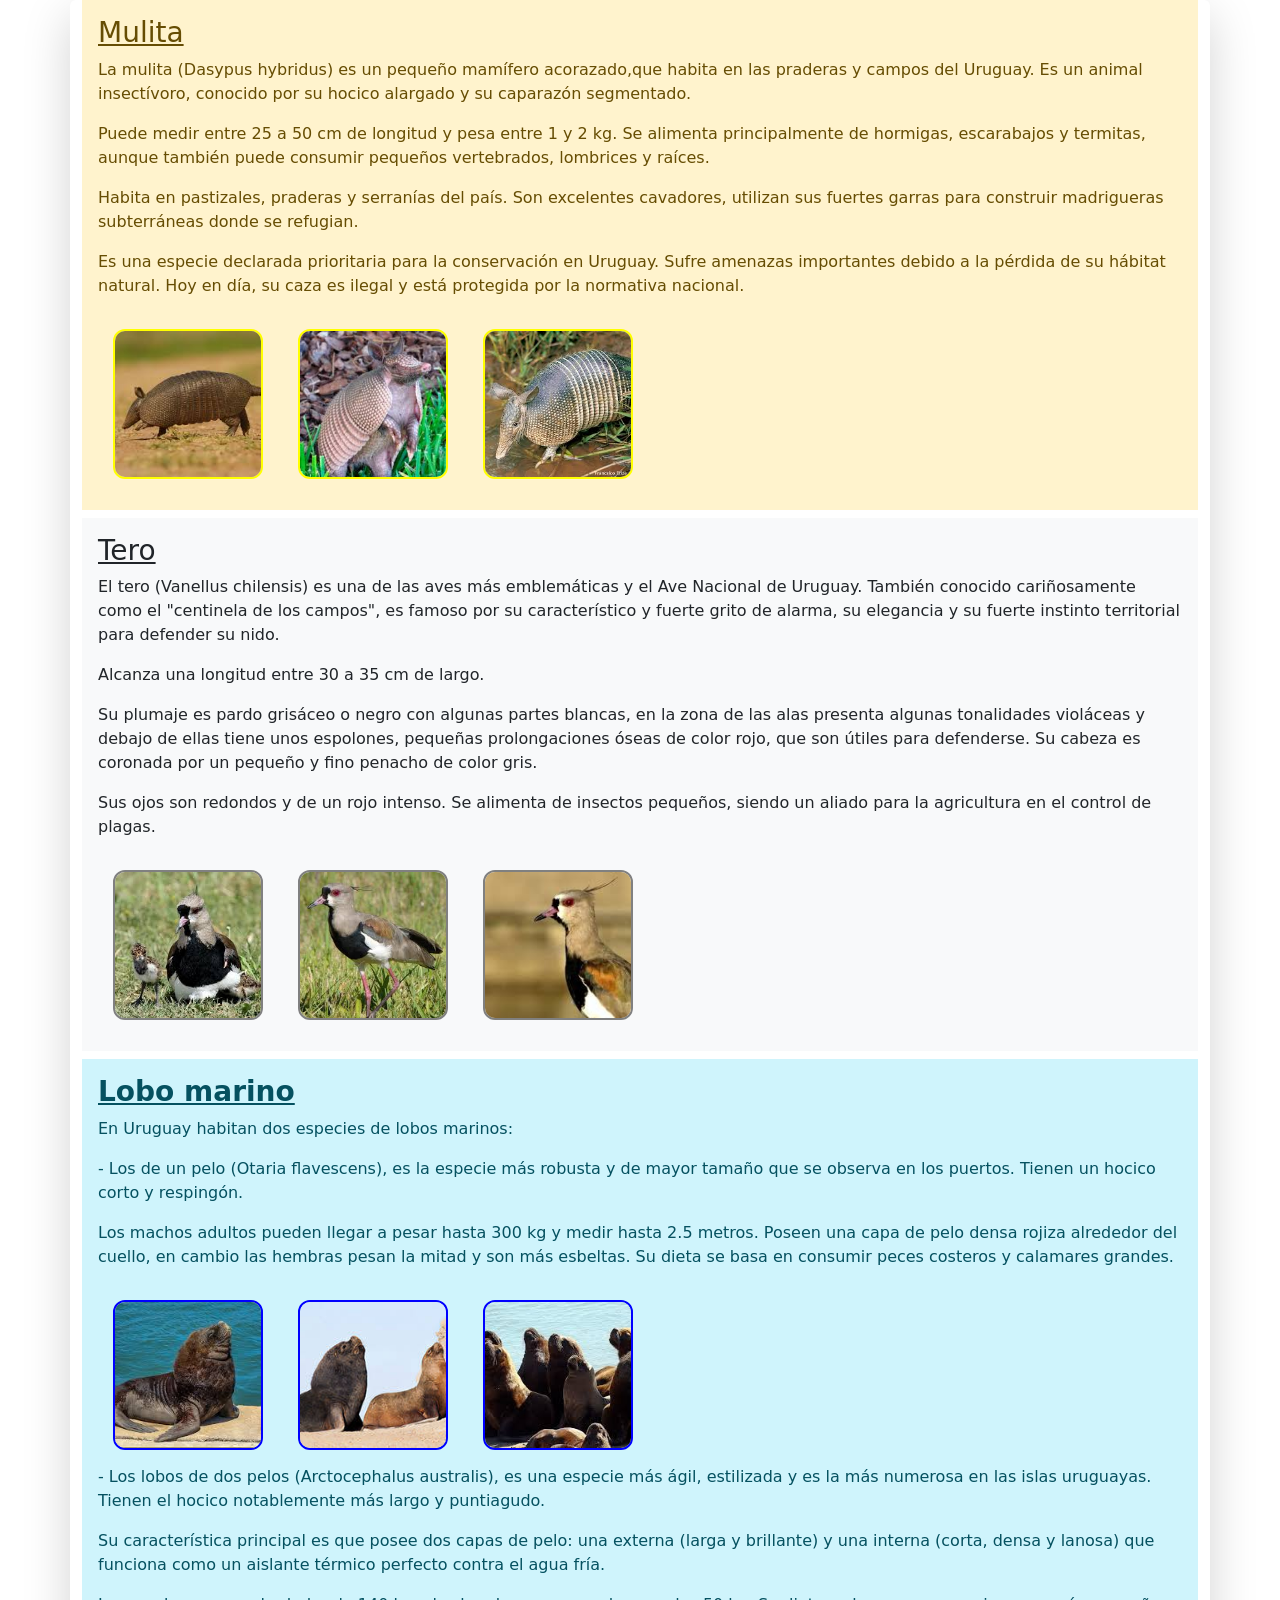
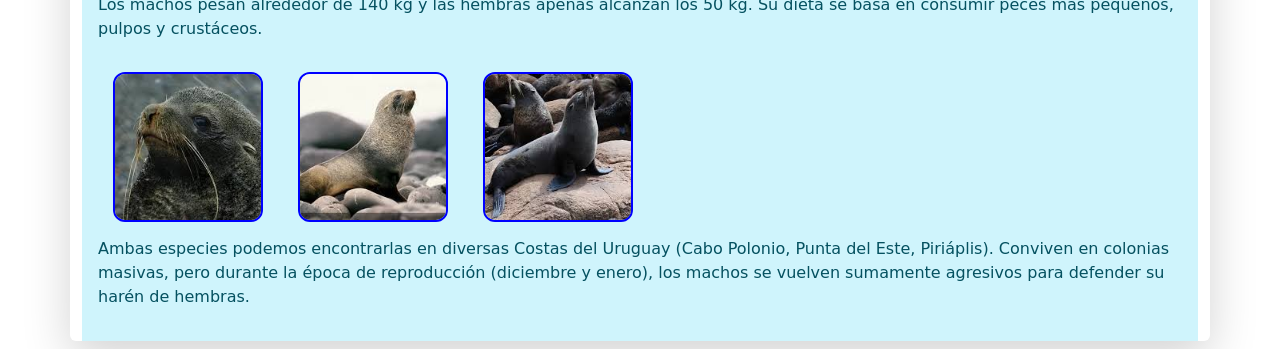
==== animales.html @ 3f6119a7 "Fotos y redacción" ====
<!DOCTYPE html>
<html lang="en">
<head>
    <meta charset="UTF-8">
    <meta name="viewport" content="width=device-width, initial-scale=1.0">
    <title>Blog - Animales</title>
    <link href="https://cdn.jsdelivr.net/npm/bootstrap@5.3.8/dist/css/bootstrap.min.css" rel="stylesheet" integrity="sha384-sRIl4kxILFvY47J16cr9ZwB07vP4J8+LH7qKQnuqkuIAvNWLzeN8tE5YBujZqJLB" crossorigin="anonymous">
    <link rel="stylesheet" href="animales.css">
</head>
<body>
    <div class="container rounded-2 shadow-lg">
        
        <div class="text-center">

        </div>

     <div class="p-3 mb-2 bg-warning-subtle text-warning-emphasis">
            <h2 class="fs-3 text-decoration-underline">Mulita</h2>
<p>La mulita (Dasypus hybridus) es un pequeño mamífero acorazado,que habita en las praderas y campos del Uruguay. Es un animal insectívoro, conocido por su hocico alargado y su caparazón segmentado.
<p>Puede medir entre 25 a 50 cm de longitud y pesa entre 1 y 2 kg. Se alimenta principalmente de hormigas, escarabajos y termitas, aunque también puede consumir pequeños vertebrados, lombrices y raíces.</p>
<p>Habita en pastizales, praderas y serranías del país. Son excelentes cavadores, utilizan sus fuertes garras para construir madrigueras subterráneas donde se refugian.</p>
<p>Es una especie declarada prioritaria para la conservación en Uruguay. Sufre amenazas importantes debido a la pérdida de su hábitat natural. Hoy en día, su caza es ilegal y está protegida por la normativa nacional.</p>
<img src="/imagenes/mulita.jpg" alt="parado" class="imagen-personalizada">
<img src="/imagenes/mulita2.jpg" alt="costado" class="imagen-personalizada">
<img src="/imagenes/mulita1.jpg" alt="paz" class="imagen-personalizada" >
<audio src=""></audio>
</div>

 <div class="p-3 mb-2 bg-light text-dark">
             <h3 class="fs-3 text-decoration-underline">Tero</h3>
<p>El tero (Vanellus chilensis) es una de las aves más emblemáticas y el Ave Nacional de Uruguay. También conocido cariñosamente como el "centinela de los campos", es famoso por su característico y fuerte grito de alarma, su elegancia y su fuerte instinto territorial para defender su nido.
<p>Alcanza una longitud entre 30 a 35 cm de largo.</p>
<p>Su plumaje es pardo grisáceo o negro con algunas partes blancas, en la zona de las alas presenta algunas tonalidades violáceas y debajo de ellas tiene unos espolones, pequeñas prolongaciones óseas de color rojo, que son útiles para defenderse. Su cabeza es coronada por un pequeño y fino penacho de color gris.</p>
<p>Sus ojos son redondos y de un rojo intenso. Se alimenta de insectos pequeños, siendo un aliado para la agricultura en el control de plagas.</p>
<img src="/imagenes/mamatero.jpg" alt="cria" class="mi-imagen">
<img src="/imagenes/tero.jpg" alt="solo" class="mi-imagen">
<img src="/imagenes/tero ojos.jpg" alt="ojo" class="mi-imagen">
<audio src=""></audio>
</div>

<div class="p-3 mb-2 bg-info-subtle text-info-emphasis">
<h4 class="fs-3 fw-semibold text-decoration-underline">Lobo marino</h4>

<p>En Uruguay habitan dos especies de lobos marinos: 
<p>- Los de un pelo (Otaria flavescens), es la especie más robusta y de mayor tamaño que se observa en los puertos. Tienen un hocico corto y respingón.</p>
<p>Los machos adultos pueden llegar a pesar hasta 300 kg y medir hasta 2.5 metros. Poseen una capa de pelo densa rojiza alrededor del cuello, en cambio las hembras pesan la mitad y son más esbeltas. Su dieta se basa en consumir peces costeros y calamares grandes.</p>
<img src="/imagenes/lobounpelo.jpg" alt="macho1pelo" class="personalizada">
<img src="/imagenes/unpelomachoyhembra.jpg" alt="machoyhembra" class="personalizada">
<img src="/imagenes/manadaunpelo.jpg" alt="manada1pelo" class="personalizada">
<p>- Los lobos de dos pelos (Arctocephalus australis), es una especie más ágil, estilizada y es la más numerosa en las islas uruguayas. Tienen el hocico notablemente más largo y puntiagudo.</p>
<p>Su característica principal es que posee dos capas de pelo: una externa (larga y brillante) y una interna (corta, densa y lanosa) que funciona como un aislante térmico perfecto contra el agua fría.</p>
<p>Los machos pesan alrededor de 140 kg y las hembras apenas alcanzan los 50 kg. Su dieta se basa en consumir peces más pequeños, pulpos y crustáceos.</p>
<img src="/imagenes/dospelos.jpg" alt="solodospelos" class="personalizada">
<img src="/imagenes/dospelosclaro.jpg" alt="claro" class="personalizada">
<img src="/imagenes/dospelosmojado.jpg" alt="mojado" class="personalizada">
<p>Ambas especies podemos encontrarlas en diversas Costas del Uruguay (Cabo Polonio, Punta del Este, Piriáplis). Conviven en colonias masivas, pero durante la época de reproducción (diciembre y enero), los machos se vuelven sumamente agresivos para defender su harén de hembras.</p>
<audio src=""></audio>
</div>

</body>
</html>
---- animales.css ----
img.imagen-personalizada{
    width: 150px;
    height: 150px;
    object-fit: cover;
    border-radius: 12px;
    margin: 15px;
    border: 2px solid yellow;
}

img.mi-imagen{
     width: 150px;
    height: 150px;
    object-fit: cover;
    border-radius: 12px;
    margin: 15px;
    border: 2px solid grey;
}

img.personalizada{
 width: 150px;
    height: 150px;
    object-fit: cover;
    border-radius: 12px;
    margin: 15px;
    border: 2px solid blue;
}

body{
    background-image: url('https://media.gettyimages.com/id/1021390418/es/foto/view-of-buceo-beach-in-summer-montevideo-city-uruguay.jpg?s=612x612&w=0&k=20&c=3iXkPn_Y30C-4KWGC-ORwaW8VEJMA05iE11avf1orSs=');
    background-repeat: no-repeat;
    background-size: cover;
    background-position: center;
    background-attachment: fixed;
}

.bg-warning:hover .bg-light:hover .bg-info-subtle:hover{
transform: translate(-5px);
box-shadow: 0 8px 25px rgba(0, 0, 0, 0.25);
}
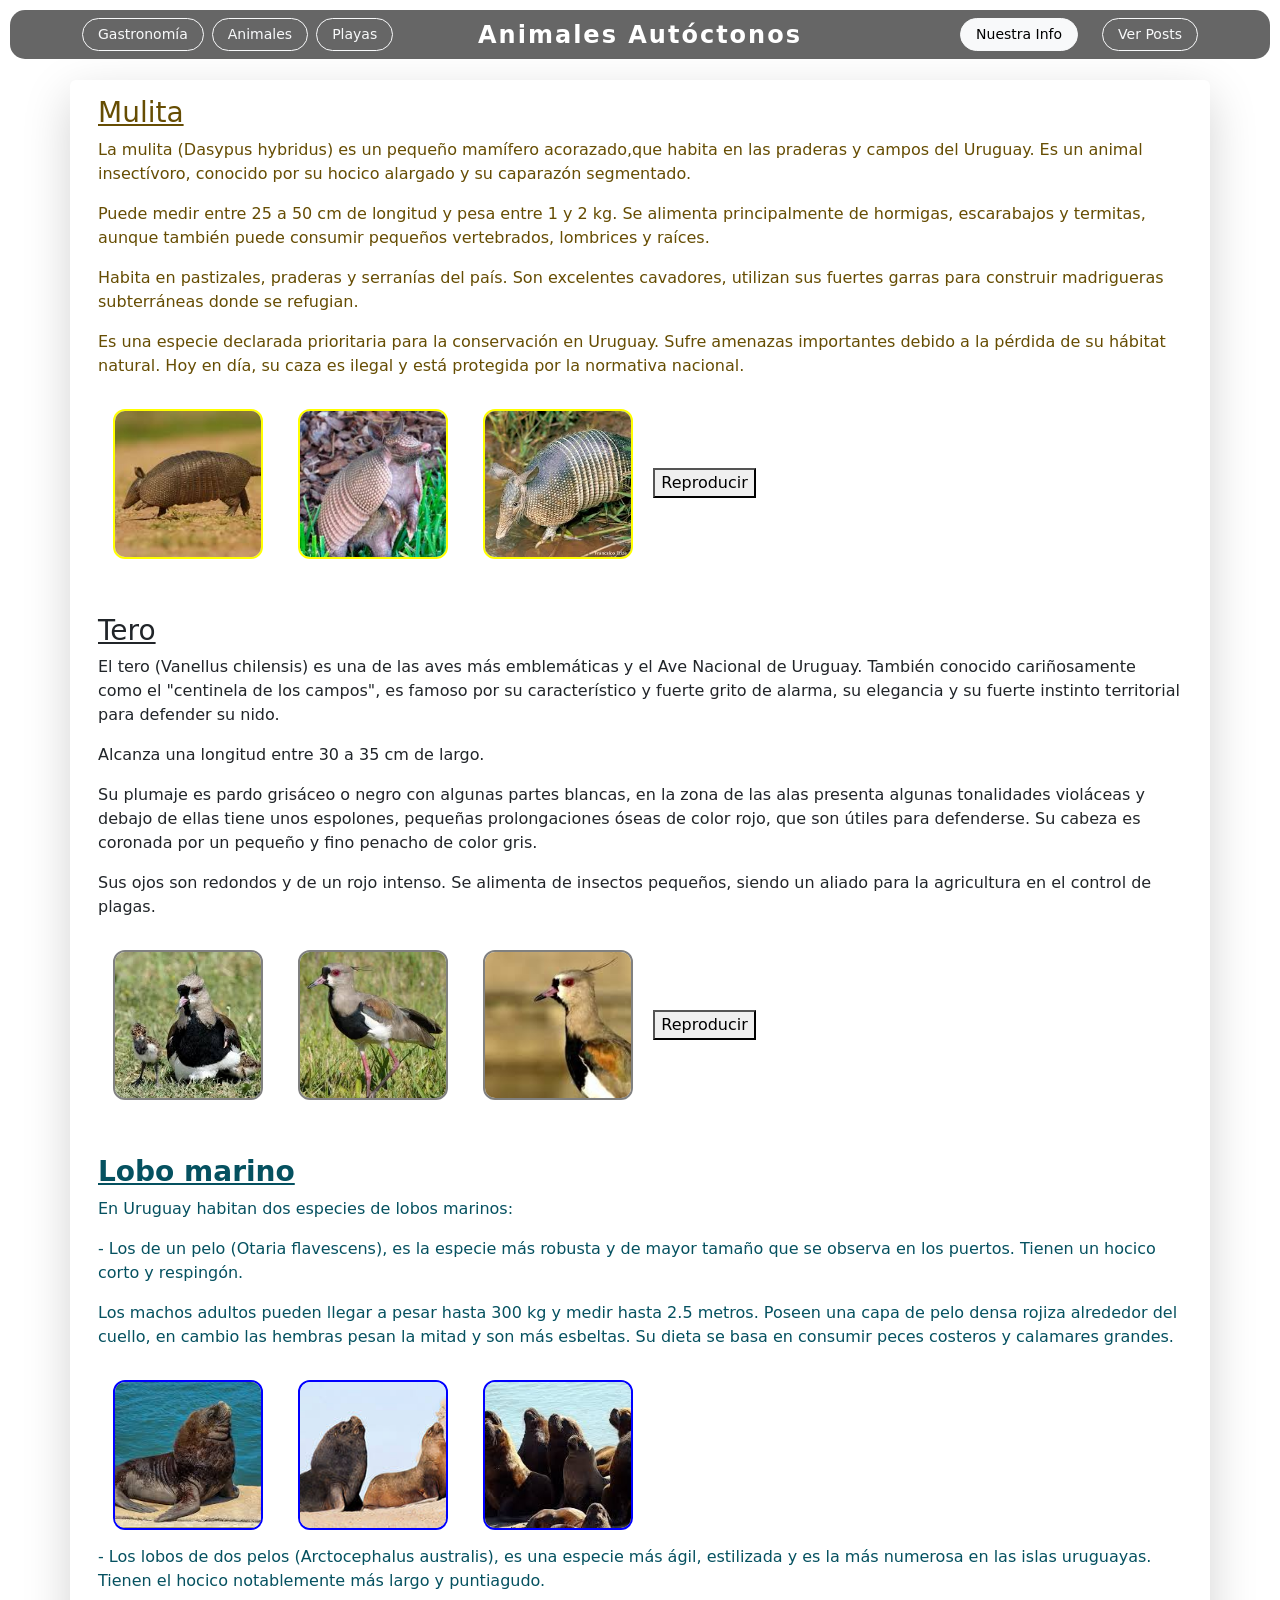
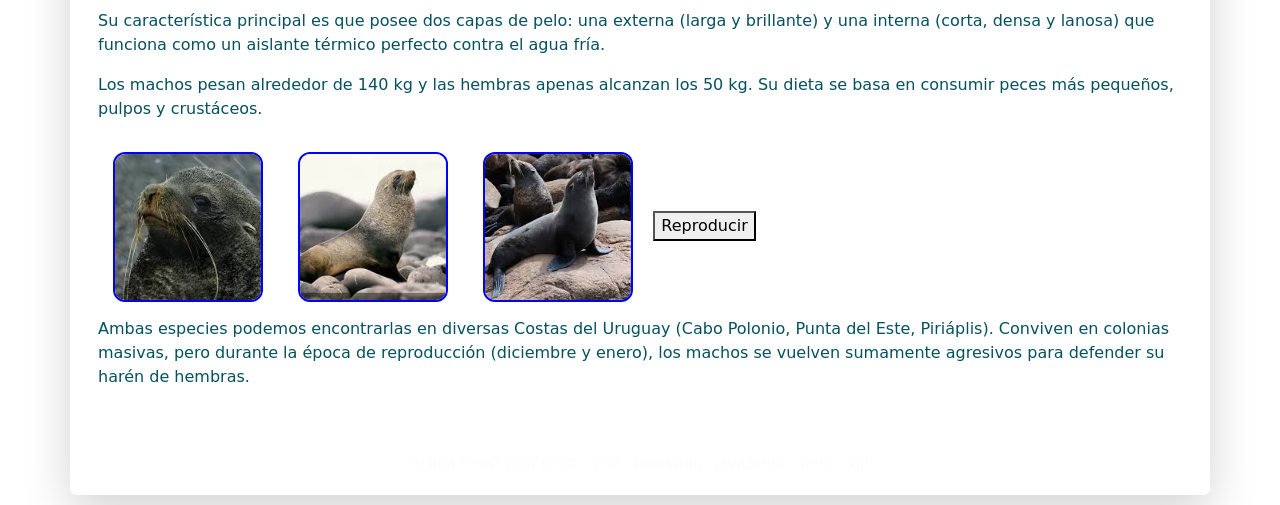
==== commit 929f193b: "huevo" ====
--- a/animales.html
+++ b/animales.html
@@ -8,13 +8,31 @@
     <link rel="stylesheet" href="animales.css">
 </head>
 <body>
+    <nav class="navbar navbar-expand-lg navbar-dark fixed-top custom-navbar">
+  <div class="container position-relative">
+    
+    <div class="d-flex gap-2">
+      <a class="btn btn-outline-light btn-sm">Gastronomía</a>
+      <a class="btn btn-outline-light btn-sm">Animales</a>
+      <a class="btn btn-outline-light btn-sm">Playas</a>
+    </div>
+    
+    <a class="navbar-brand titulo-centro">Animales Autóctonos</a>
+  
+    <div class="d-flex gap-4">
+      <a class="btn btn-light btn-sm">Nuestra Info</a>
+      <a class="btn btn-outline-light btn-sm">Ver Posts</a>
+    </div>
+  </div>
+</nav>
+
     <div class="container rounded-2 shadow-lg">
         
         <div class="text-center">
 
         </div>
 
-     <div class="p-3 mb-2 bg-warning-subtle text-warning-emphasis">
+     <div class="p-3 mb-2 text-warning-emphasis">
             <h2 class="fs-3 text-decoration-underline">Mulita</h2>
 <p>La mulita (Dasypus hybridus) es un pequeño mamífero acorazado,que habita en las praderas y campos del Uruguay. Es un animal insectívoro, conocido por su hocico alargado y su caparazón segmentado.
 <p>Puede medir entre 25 a 50 cm de longitud y pesa entre 1 y 2 kg. Se alimenta principalmente de hormigas, escarabajos y termitas, aunque también puede consumir pequeños vertebrados, lombrices y raíces.</p>
@@ -23,10 +41,11 @@
 <img src="/imagenes/mulita.jpg" alt="parado" class="imagen-personalizada">
 <img src="/imagenes/mulita2.jpg" alt="costado" class="imagen-personalizada">
 <img src="/imagenes/mulita1.jpg" alt="paz" class="imagen-personalizada" >
-<audio src=""></audio>
+<audio id= "miAudio" src="/sounds/SONIDOS del ARMADILLO (10 Minutos).mp3"></audio>
+<button id="btn">Reproducir</button>
 </div>
 
- <div class="p-3 mb-2 bg-light text-dark">
+ <div class="p-3 mb-2 text-dark">
              <h3 class="fs-3 text-decoration-underline">Tero</h3>
 <p>El tero (Vanellus chilensis) es una de las aves más emblemáticas y el Ave Nacional de Uruguay. También conocido cariñosamente como el "centinela de los campos", es famoso por su característico y fuerte grito de alarma, su elegancia y su fuerte instinto territorial para defender su nido.
 <p>Alcanza una longitud entre 30 a 35 cm de largo.</p>
@@ -35,10 +54,11 @@
 <img src="/imagenes/mamatero.jpg" alt="cria" class="mi-imagen">
 <img src="/imagenes/tero.jpg" alt="solo" class="mi-imagen">
 <img src="/imagenes/tero ojos.jpg" alt="ojo" class="mi-imagen">
-<audio src=""></audio>
+<audio id= "miAudio1" src="/sounds/Tero Cantando Sonido para Llamar El Mejor.mp3"></audio>
+<button id="btn1">Reproducir</button>
 </div>
 
-<div class="p-3 mb-2 bg-info-subtle text-info-emphasis">
+<div class="p-3 mb-2 text-info-emphasis">
 <h4 class="fs-3 fw-semibold text-decoration-underline">Lobo marino</h4>
 
 <p>En Uruguay habitan dos especies de lobos marinos: 
@@ -53,9 +73,57 @@
 <img src="/imagenes/dospelos.jpg" alt="solodospelos" class="personalizada">
 <img src="/imagenes/dospelosclaro.jpg" alt="claro" class="personalizada">
 <img src="/imagenes/dospelosmojado.jpg" alt="mojado" class="personalizada">
+<audio id= "miAudio2" src="/sounds/Sonido León Marino  Sea lion Sound.mp3"></audio>
+<button id="btn2">Reproducir</button>
 <p>Ambas especies podemos encontrarlas en diversas Costas del Uruguay (Cabo Polonio, Punta del Este, Piriáplis). Conviven en colonias masivas, pero durante la época de reproducción (diciembre y enero), los machos se vuelven sumamente agresivos para defender su harén de hembras.</p>
-<audio src=""></audio>
 </div>
+
+<script src="https://cdn.jsdelivr.net/npm/bootstrap@5.3.0/dist/js/bootstrap.bundle.min.js"></script>
+<script>
+
+const audio = document.getElementById("miAudio");   
+const audio1 = document.getElementById("miAudio1");
+const audio2 = document.getElementById("miAudio2");
+const btn = document.getElementById("btn");
+const btn1 = document.getElementById("btn1");
+const btn2 = document.getElementById("btn2");
+
+btn.addEventListener("click", () => {
+  if (audio.paused) {
+    audio.pause(); 
+    audio.play();
+    btn.textContent = "Pausar";
+  } else {
+    audio.pause();
+    btn.textContent = "Reproducir";
+  }
+});
+btn1.addEventListener("click", () => {
+  if (audio1.paused) {
+    audio2.pause();
+    audio1.play();
+    btn1.textContent = "Pausar";
+  } else {
+    audio1.pause();
+    btn1.textContent = "Reproducir";
+  }
+});
+btn2.addEventListener("click", () => {
+  if (audio2.paused) {
+    audio1.pause(); 
+    audio2.play();
+    btn2.textContent = "Pausar";
+  } else {
+    audio2.pause();
+    btn2.textContent = "Reproducir";
+  }
+});
+</script>
+
+ <div id="footer">
+    <small>Anima Finest Blog  HTML · CSS · Bootstrap · JavaScript · Trello · Git</small> 
+  </div>
+
 
 </body>
 </html>
--- a/animales.css
+++ b/animales.css
@@ -1,4 +1,36 @@
+.titulo-centro {
+  position: absolute;
+  left: 50%;
+  transform: translateX(-50%);
+  font-weight: bold;
+  font-size: 1.5rem;
+  letter-spacing: 2px;
+  color: rgb(255, 255, 255);
+}
+.custom-navbar {
+  backdrop-filter: blur(10px);
+  background: rgba(0, 0, 0, 0.6);
+  border-radius: 15px;
+  margin: 10px;
+}
+
+.nav-link.btn {
+  border-radius: 20px;
+  padding: 5px 15px;
+  transition: 0.3s;
+}
+.nav-link.btn:hover {
+  background-color: white;
+  color: black;
+}
+
+.btn {
+  border-radius: 20px;
+  padding: 5px 15px;
+}
+
 img.imagen-personalizada{
+   
     width: 150px;
     height: 150px;
     object-fit: cover;
@@ -26,7 +58,8 @@
 }
 
 body{
-    background-image: url('https://media.gettyimages.com/id/1021390418/es/foto/view-of-buceo-beach-in-summer-montevideo-city-uruguay.jpg?s=612x612&w=0&k=20&c=3iXkPn_Y30C-4KWGC-ORwaW8VEJMA05iE11avf1orSs=');
+    margin-top: 80px;
+    background-image: url(https://media.gettyimages.com/id/555954477/es/foto/view-of-the-uruguayan-countryside-in-minas.jpg?s=612x612&w=0&k=20&c=5ilnqhNmuSIyjvnYnauv7dLeK0f3CJTdCUbLLGE5HlI=);
     background-repeat: no-repeat;
     background-size: cover;
     background-position: center;
@@ -38,3 +71,9 @@
 box-shadow: 0 8px 25px rgba(0, 0, 0, 0.25);
 }
 
+ #footer {
+      text-align: center;
+      padding: 20px;
+      color: #fdfbfb;
+      margin: 10px;
+    }
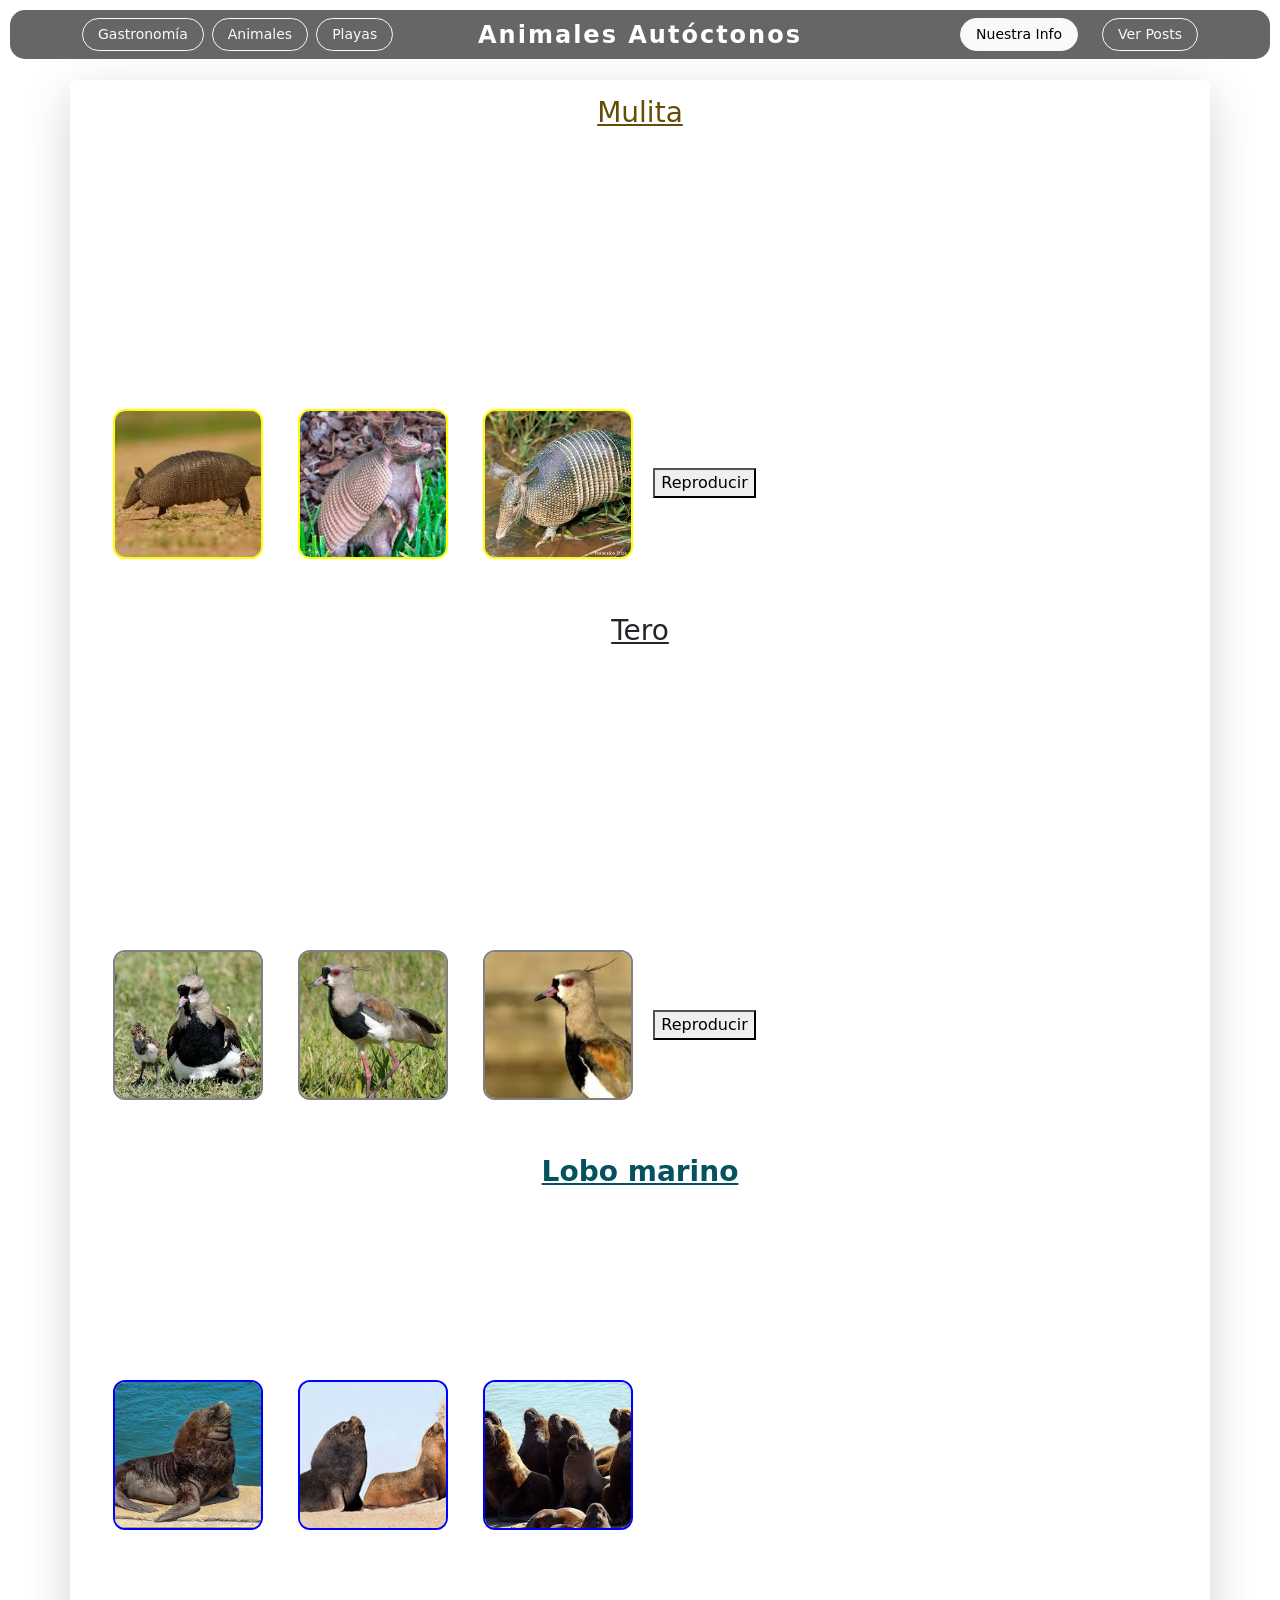
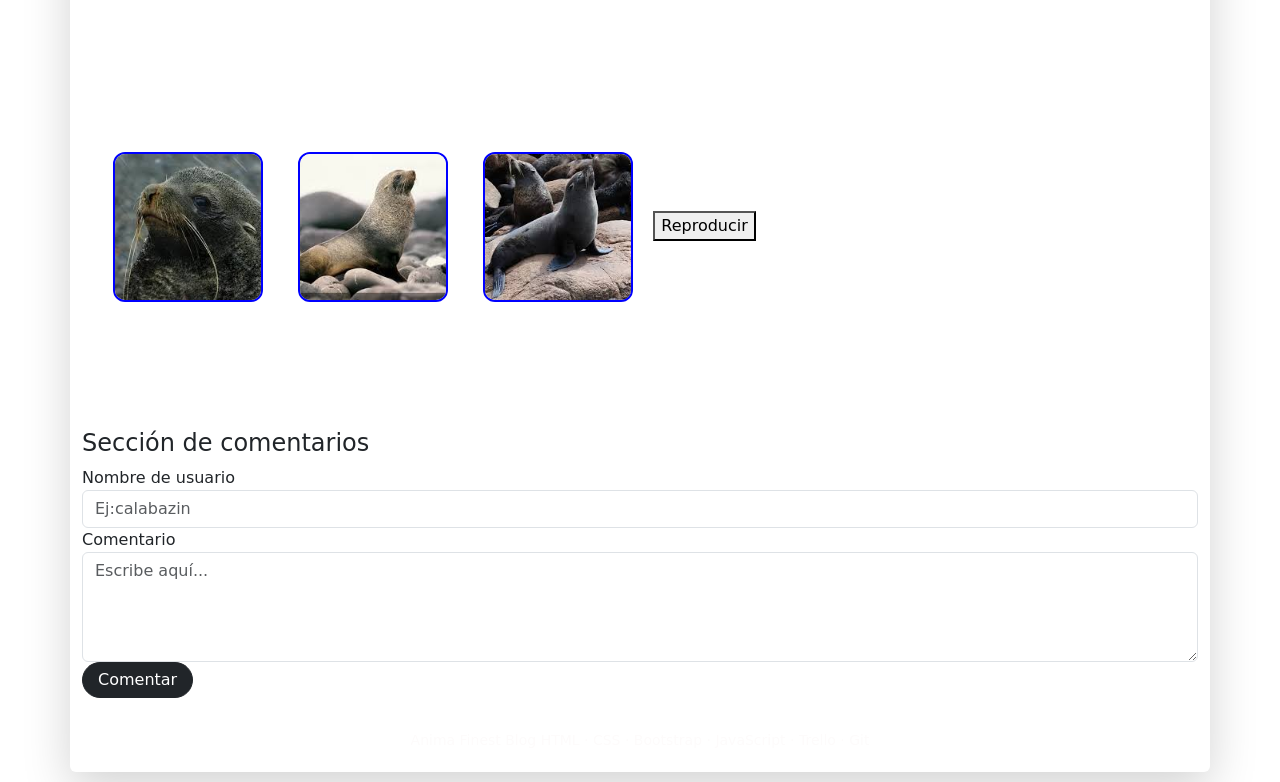
==== commit 97965d22: "solucion-2 ponele" ====
--- a/animales.html
+++ b/animales.html
@@ -33,8 +33,8 @@
         </div>
 
      <div class="p-3 mb-2 text-warning-emphasis">
-            <h2 class="fs-3 text-decoration-underline">Mulita</h2>
-<p>La mulita (Dasypus hybridus) es un pequeño mamífero acorazado,que habita en las praderas y campos del Uruguay. Es un animal insectívoro, conocido por su hocico alargado y su caparazón segmentado.
+            <h2 class="fs-3 text-decoration-underline text-center">Mulita</h2>
+<p>La mulita (Dasypus hybridus) es un pequeño mamífero acorazado,que habita en las praderas y campos del Uruguay. Es un animal insectívoro, conocido por su hocico alargado y su caparazón segmentado.</p>
 <p>Puede medir entre 25 a 50 cm de longitud y pesa entre 1 y 2 kg. Se alimenta principalmente de hormigas, escarabajos y termitas, aunque también puede consumir pequeños vertebrados, lombrices y raíces.</p>
 <p>Habita en pastizales, praderas y serranías del país. Son excelentes cavadores, utilizan sus fuertes garras para construir madrigueras subterráneas donde se refugian.</p>
 <p>Es una especie declarada prioritaria para la conservación en Uruguay. Sufre amenazas importantes debido a la pérdida de su hábitat natural. Hoy en día, su caza es ilegal y está protegida por la normativa nacional.</p>
@@ -46,9 +46,9 @@
 </div>
 
  <div class="p-3 mb-2 text-dark">
-             <h3 class="fs-3 text-decoration-underline">Tero</h3>
-<p>El tero (Vanellus chilensis) es una de las aves más emblemáticas y el Ave Nacional de Uruguay. También conocido cariñosamente como el "centinela de los campos", es famoso por su característico y fuerte grito de alarma, su elegancia y su fuerte instinto territorial para defender su nido.
-<p>Alcanza una longitud entre 30 a 35 cm de largo.</p>
+             <h3 class="fs-3 text-decoration-underline text-center">Tero</h3>
+<p>El tero (Vanellus chilensis) es una de las aves más emblemáticas y el Ave Nacional de Uruguay. También conocido cariñosamente como el "centinela de los campos", es famoso por su característico y fuerte grito de alarma, su elegancia y su fuerte instinto territorial para defender su nido.</p>
+<p>Alcanza una longitud entre 30 a 35 cm de largo.</b></p>
 <p>Su plumaje es pardo grisáceo o negro con algunas partes blancas, en la zona de las alas presenta algunas tonalidades violáceas y debajo de ellas tiene unos espolones, pequeñas prolongaciones óseas de color rojo, que son útiles para defenderse. Su cabeza es coronada por un pequeño y fino penacho de color gris.</p>
 <p>Sus ojos son redondos y de un rojo intenso. Se alimenta de insectos pequeños, siendo un aliado para la agricultura en el control de plagas.</p>
 <img src="/imagenes/mamatero.jpg" alt="cria" class="mi-imagen">
@@ -59,15 +59,15 @@
 </div>
 
 <div class="p-3 mb-2 text-info-emphasis">
-<h4 class="fs-3 fw-semibold text-decoration-underline">Lobo marino</h4>
+<h4 class="fs-3 fw-semibold text-decoration-underline text-center">Lobo marino</h4>
 
-<p>En Uruguay habitan dos especies de lobos marinos: 
-<p>- Los de un pelo (Otaria flavescens), es la especie más robusta y de mayor tamaño que se observa en los puertos. Tienen un hocico corto y respingón.</p>
+<p>En Uruguay habitan dos especies de lobos marinos:</b></p>
+<p>Los de un pelo (Otaria flavescens), es la especie más robusta y de mayor tamaño que se observa en los puertos. Tienen un hocico corto y respingón.</p>
 <p>Los machos adultos pueden llegar a pesar hasta 300 kg y medir hasta 2.5 metros. Poseen una capa de pelo densa rojiza alrededor del cuello, en cambio las hembras pesan la mitad y son más esbeltas. Su dieta se basa en consumir peces costeros y calamares grandes.</p>
 <img src="/imagenes/lobounpelo.jpg" alt="macho1pelo" class="personalizada">
 <img src="/imagenes/unpelomachoyhembra.jpg" alt="machoyhembra" class="personalizada">
 <img src="/imagenes/manadaunpelo.jpg" alt="manada1pelo" class="personalizada">
-<p>- Los lobos de dos pelos (Arctocephalus australis), es una especie más ágil, estilizada y es la más numerosa en las islas uruguayas. Tienen el hocico notablemente más largo y puntiagudo.</p>
+<p>Los lobos de dos pelos (Arctocephalus australis), es una especie más ágil, estilizada y es la más numerosa en las islas uruguayas. Tienen el hocico notablemente más largo y puntiagudo.</p>
 <p>Su característica principal es que posee dos capas de pelo: una externa (larga y brillante) y una interna (corta, densa y lanosa) que funciona como un aislante térmico perfecto contra el agua fría.</p>
 <p>Los machos pesan alrededor de 140 kg y las hembras apenas alcanzan los 50 kg. Su dieta se basa en consumir peces más pequeños, pulpos y crustáceos.</p>
 <img src="/imagenes/dospelos.jpg" alt="solodospelos" class="personalizada">
@@ -120,9 +120,23 @@
 });
 </script>
 
- <div id="footer">
-    <small>Anima Finest Blog  HTML · CSS · Bootstrap · JavaScript · Trello · Git</small> 
-  </div>
+<div class="col">
+<div class="blog-card">
+<h4 class="comentarios">Sección de comentarios</h4>
+<label class="label">Nombre de usuario</label>
+<input type="text" class="form-control" placeholder="Ej:calabazin">
+<label class="label">Comentario</label>
+<textarea class="form-control" rows="4" placeholder="Escribe aquí..."></textarea>
+<button class="btn btn-dark">Comentar</button>
+<div class="comentario-usuario">
+<div class="avatar">
+
+</div>
+
+
+<div id="footer">
+<small>Anima Finest Blog  HTML · CSS · Bootstrap · JavaScript · Trello · Git</small> 
+</div>
 
 
 </body>
--- a/animales.css
+++ b/animales.css
@@ -58,22 +58,23 @@
 }
 
 body{
+
     margin-top: 80px;
     background-image: url(https://media.gettyimages.com/id/555954477/es/foto/view-of-the-uruguayan-countryside-in-minas.jpg?s=612x612&w=0&k=20&c=5ilnqhNmuSIyjvnYnauv7dLeK0f3CJTdCUbLLGE5HlI=);
     background-repeat: no-repeat;
     background-size: cover;
     background-position: center;
     background-attachment: fixed;
-}
+    
+  }
 
-.bg-warning:hover .bg-light:hover .bg-info-subtle:hover{
-transform: translate(-5px);
-box-shadow: 0 8px 25px rgba(0, 0, 0, 0.25);
-}
-
- #footer {
+#footer {
       text-align: center;
       padding: 20px;
       color: #fdfbfb;
       margin: 10px;
     }
+    p{
+      color: rgb(255, 255, 255);
+    }
+
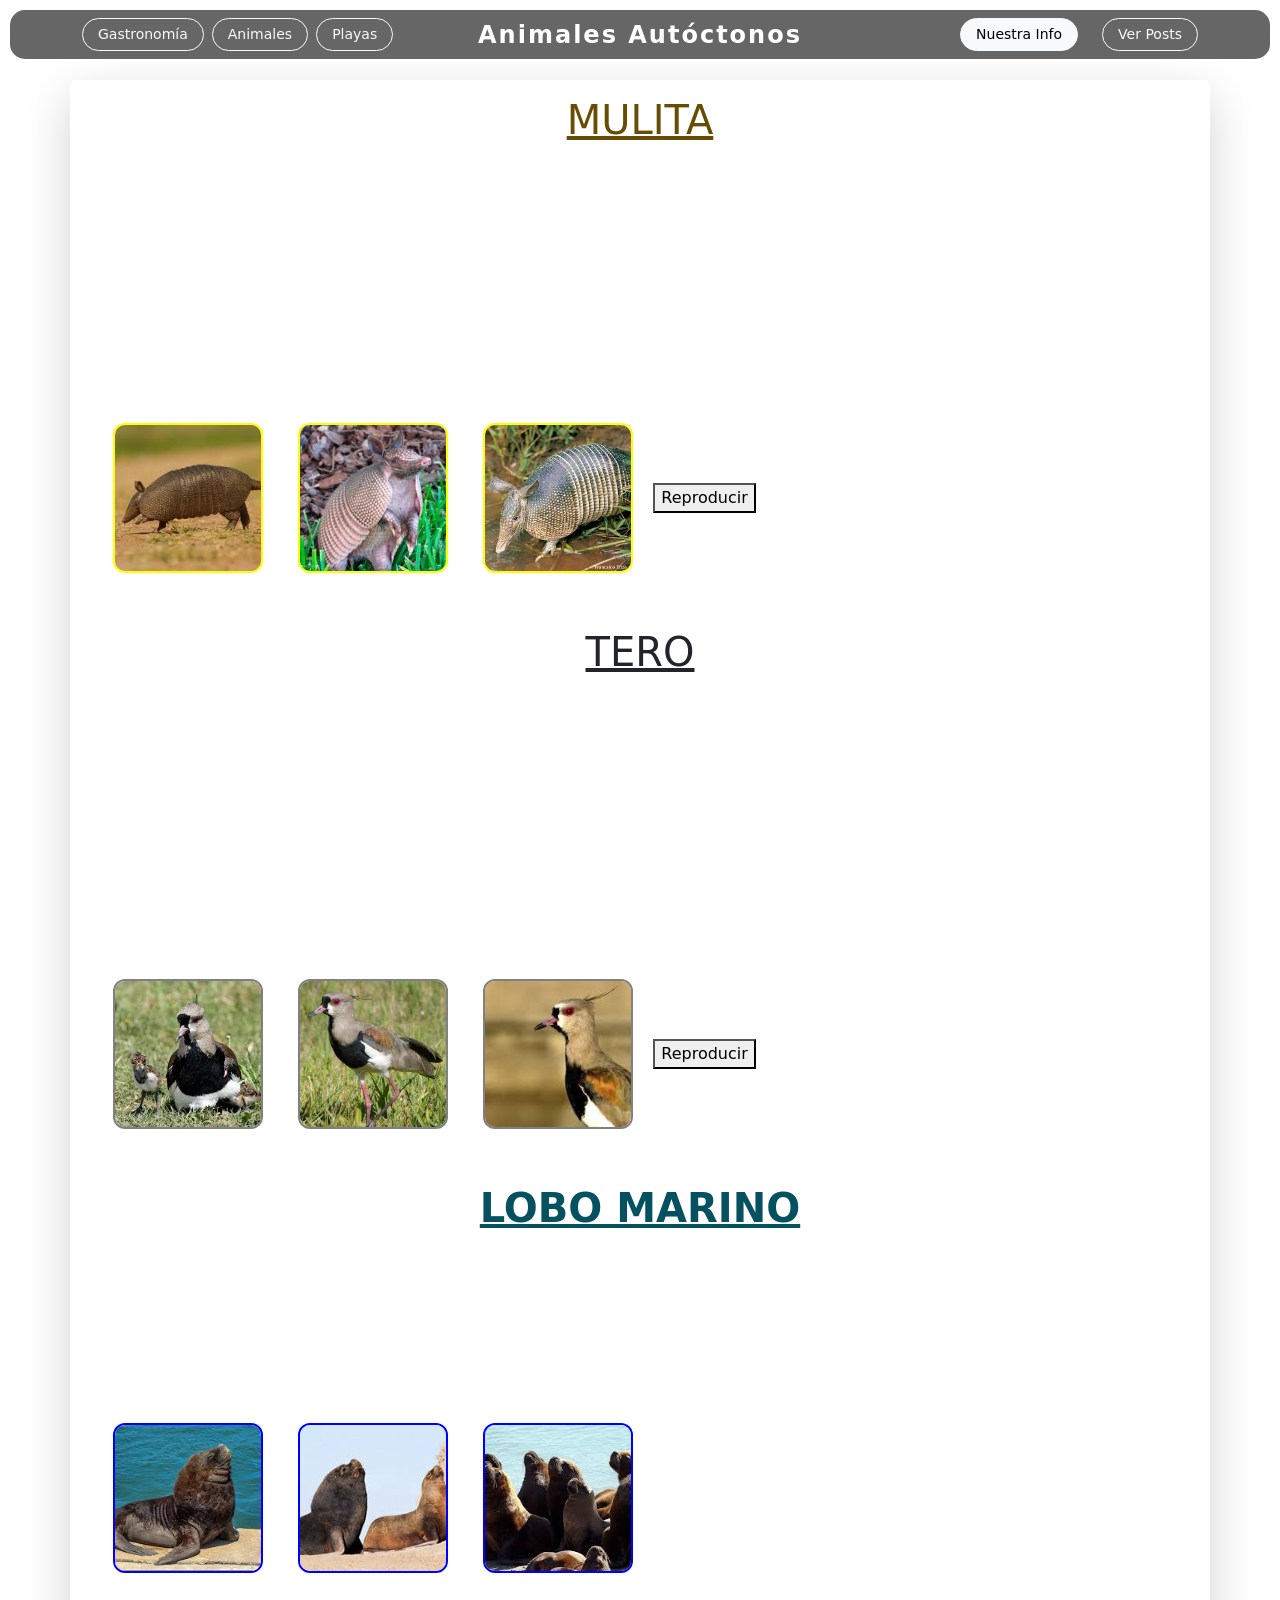
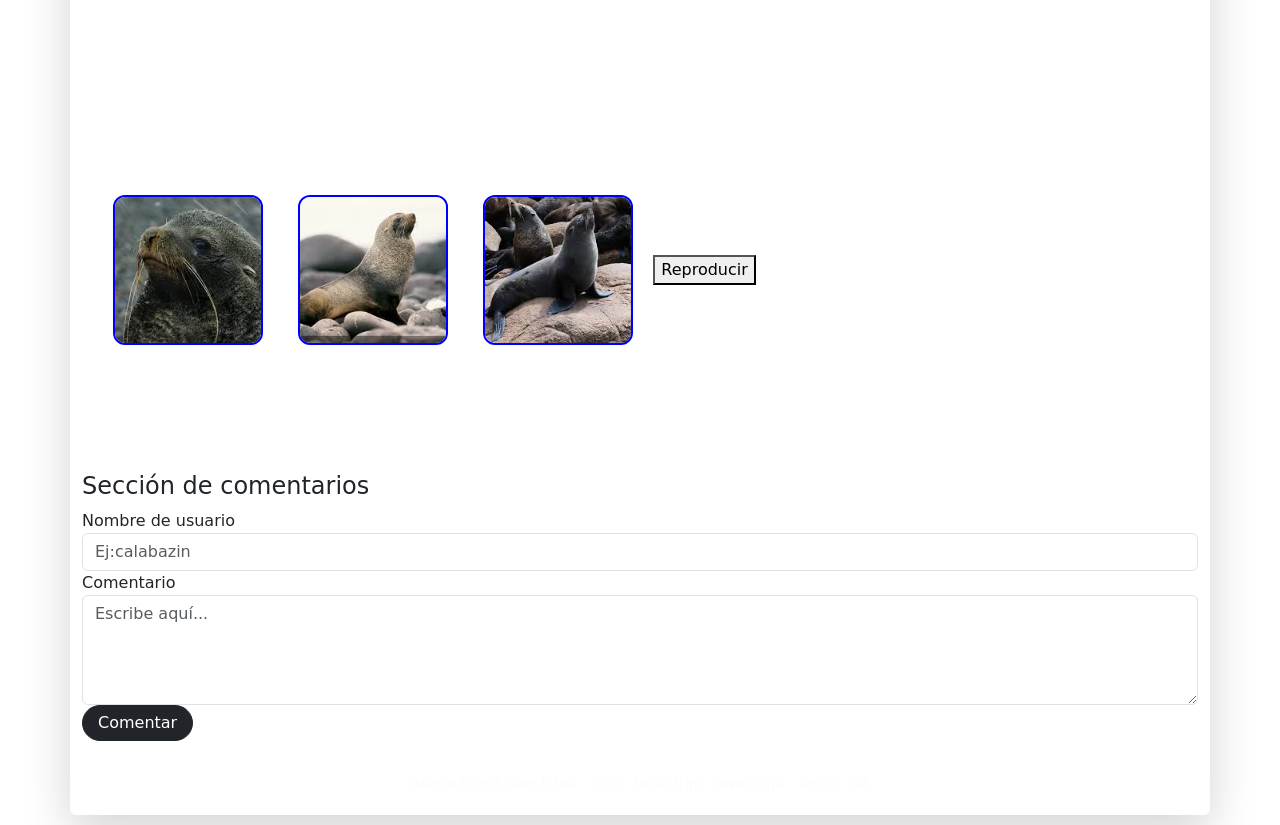
==== commit 0f95aa2e: "solucion-4" ====
--- a/animales.html
+++ b/animales.html
@@ -33,7 +33,7 @@
         </div>
 
      <div class="p-3 mb-2 text-warning-emphasis">
-            <h2 class="fs-3 text-decoration-underline text-center">Mulita</h2>
+            <h2 class="fs-1 text-decoration-underline text-center">MULITA</h2>
 <p>La mulita (Dasypus hybridus) es un pequeño mamífero acorazado,que habita en las praderas y campos del Uruguay. Es un animal insectívoro, conocido por su hocico alargado y su caparazón segmentado.</p>
 <p>Puede medir entre 25 a 50 cm de longitud y pesa entre 1 y 2 kg. Se alimenta principalmente de hormigas, escarabajos y termitas, aunque también puede consumir pequeños vertebrados, lombrices y raíces.</p>
 <p>Habita en pastizales, praderas y serranías del país. Son excelentes cavadores, utilizan sus fuertes garras para construir madrigueras subterráneas donde se refugian.</p>
@@ -46,7 +46,7 @@
 </div>
 
  <div class="p-3 mb-2 text-dark">
-             <h3 class="fs-3 text-decoration-underline text-center">Tero</h3>
+             <h3 class="fs-1 text-decoration-underline text-center">TERO</h3>
 <p>El tero (Vanellus chilensis) es una de las aves más emblemáticas y el Ave Nacional de Uruguay. También conocido cariñosamente como el "centinela de los campos", es famoso por su característico y fuerte grito de alarma, su elegancia y su fuerte instinto territorial para defender su nido.</p>
 <p>Alcanza una longitud entre 30 a 35 cm de largo.</b></p>
 <p>Su plumaje es pardo grisáceo o negro con algunas partes blancas, en la zona de las alas presenta algunas tonalidades violáceas y debajo de ellas tiene unos espolones, pequeñas prolongaciones óseas de color rojo, que son útiles para defenderse. Su cabeza es coronada por un pequeño y fino penacho de color gris.</p>
@@ -59,7 +59,7 @@
 </div>
 
 <div class="p-3 mb-2 text-info-emphasis">
-<h4 class="fs-3 fw-semibold text-decoration-underline text-center">Lobo marino</h4>
+<h4 class="fs-1 fw-semibold text-decoration-underline text-center">LOBO MARINO</h4>
 
 <p>En Uruguay habitan dos especies de lobos marinos:</b></p>
 <p>Los de un pelo (Otaria flavescens), es la especie más robusta y de mayor tamaño que se observa en los puertos. Tienen un hocico corto y respingón.</p>
--- a/animales.css
+++ b/animales.css
@@ -58,7 +58,6 @@
 }
 
 body{
-
     margin-top: 80px;
     background-image: url(https://media.gettyimages.com/id/555954477/es/foto/view-of-the-uruguayan-countryside-in-minas.jpg?s=612x612&w=0&k=20&c=5ilnqhNmuSIyjvnYnauv7dLeK0f3CJTdCUbLLGE5HlI=);
     background-repeat: no-repeat;
@@ -74,7 +73,7 @@
       color: #fdfbfb;
       margin: 10px;
     }
-    p{
+ p {
       color: rgb(255, 255, 255);
     }
 
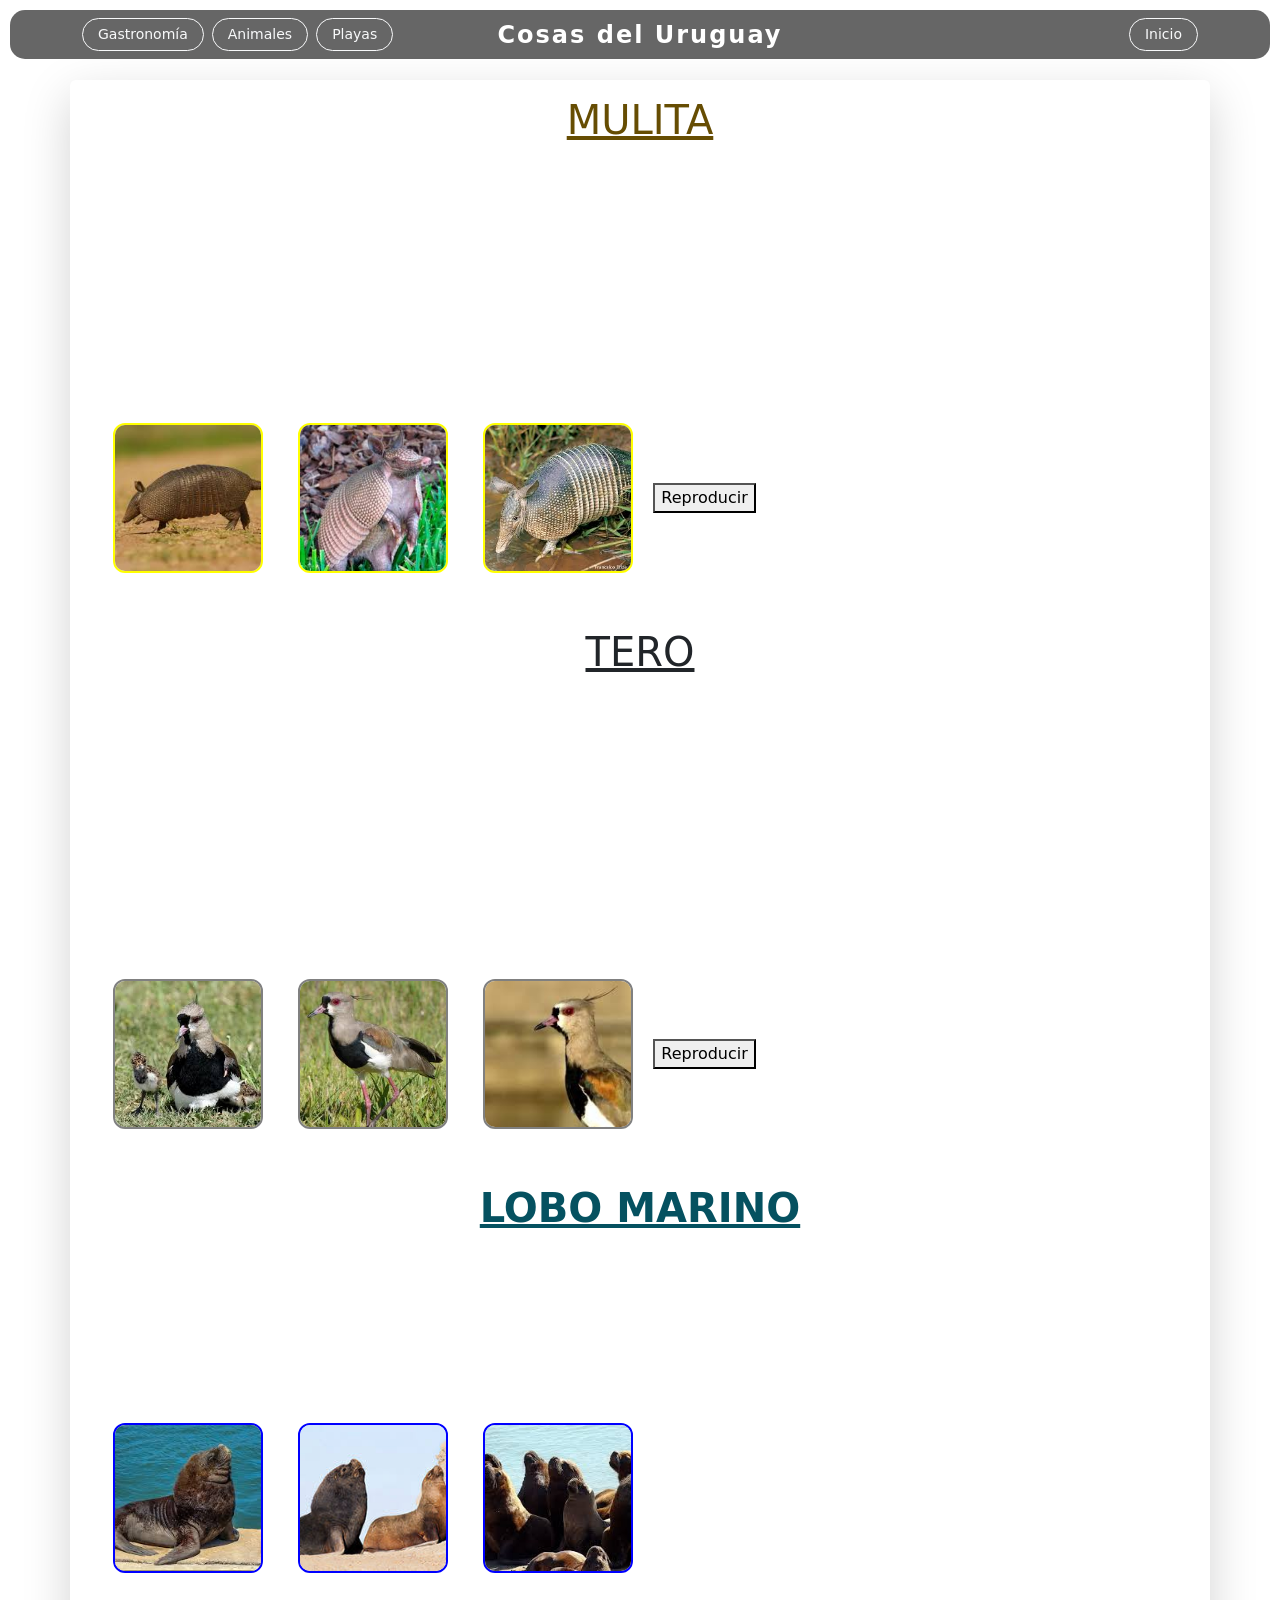
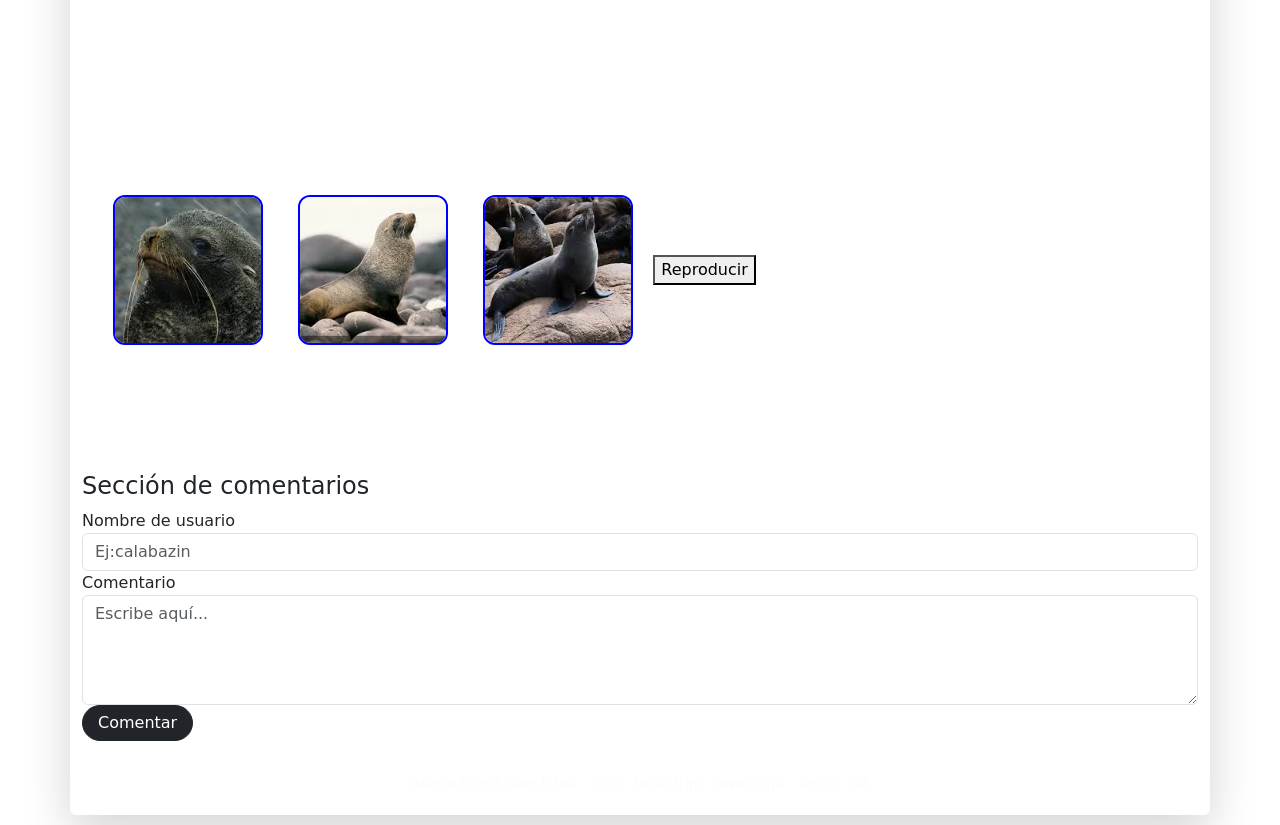
==== commit 4797ca52: "prueba-definitiva" ====
--- a/animales.html
+++ b/animales.html
@@ -8,20 +8,16 @@
     <link rel="stylesheet" href="animales.css">
 </head>
 <body>
-    <nav class="navbar navbar-expand-lg navbar-dark fixed-top custom-navbar">
+ <nav class="navbar navbar-expand-lg navbar-dark fixed-top custom-navbar">
   <div class="container position-relative">
-    
     <div class="d-flex gap-2">
-      <a class="btn btn-outline-light btn-sm">Gastronomía</a>
-      <a class="btn btn-outline-light btn-sm">Animales</a>
-      <a class="btn btn-outline-light btn-sm">Playas</a>
+      <a href="Noe.html" class="btn btn-outline-light btn-sm">Gastronomía</a>
+      <a href="animales.html" class="btn btn-outline-light btn-sm">Animales</a>
+      <a href="Marce.html" class="btn btn-outline-light btn-sm">Playas</a>
     </div>
-    
-    <a class="navbar-brand titulo-centro">Animales Autóctonos</a>
-  
+    <a class="navbar-brand titulo-centro">Cosas del Uruguay</a>
     <div class="d-flex gap-4">
-      <a class="btn btn-light btn-sm">Nuestra Info</a>
-      <a class="btn btn-outline-light btn-sm">Ver Posts</a>
+      <a href="index.html" class="btn btn-outline-light btn-sm">Inicio</a>
     </div>
   </div>
 </nav>
--- a/animales.css
+++ b/animales.css
@@ -54,7 +54,7 @@
     object-fit: cover;
     border-radius: 12px;
     margin: 15px;
-    border: 2px solid blue;
+    border: 2px solid rgb(0, 0, 255);
 }
 
 body{
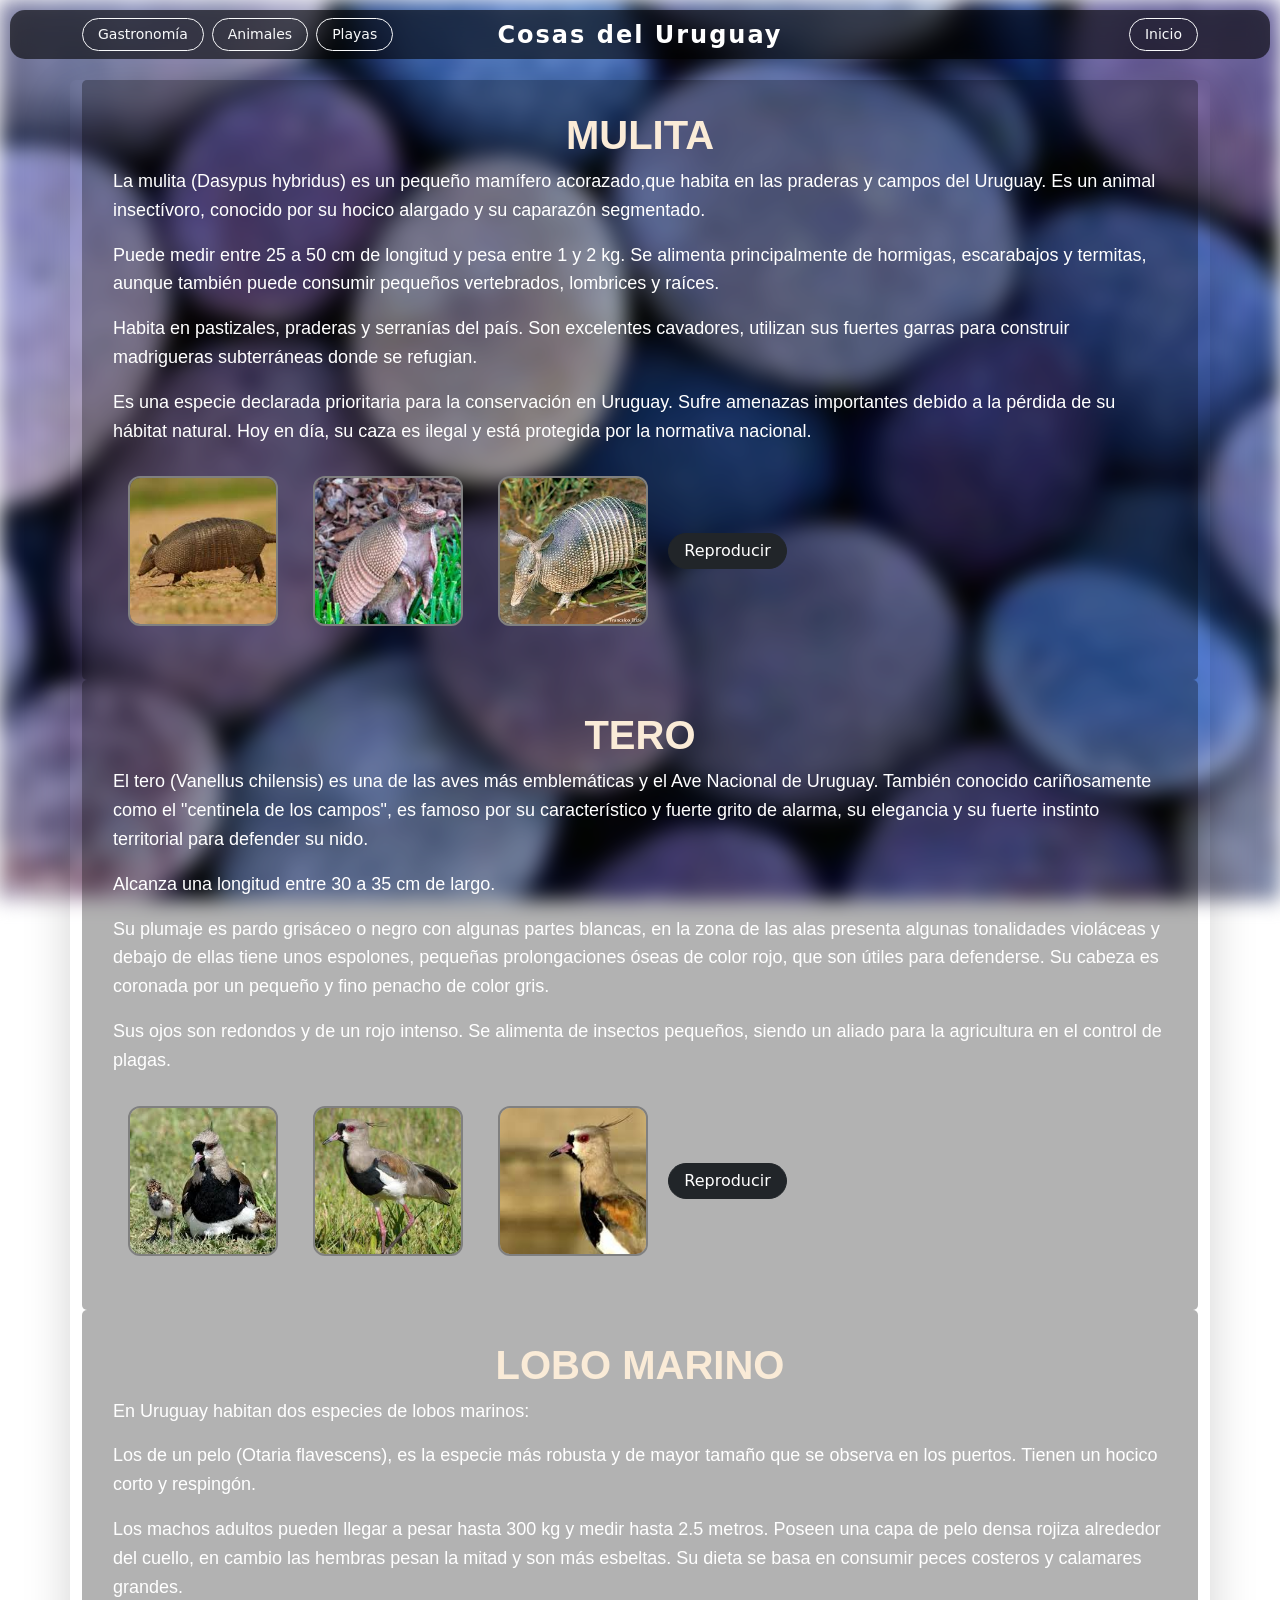
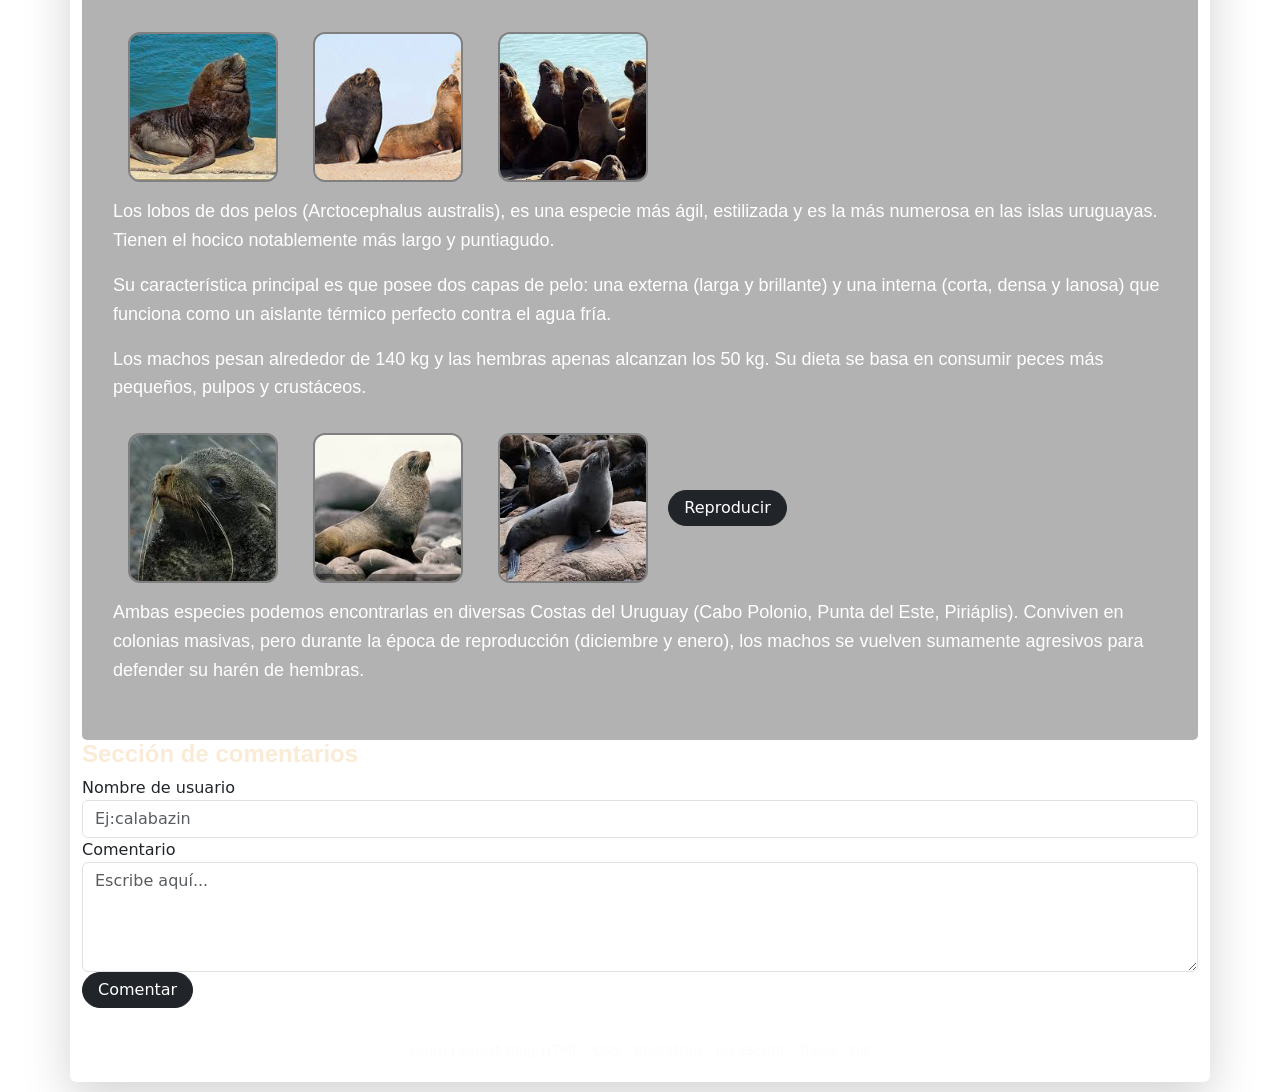
==== commit 3447c717: "Prueba final - 2" ====
--- a/animales.html
+++ b/animales.html
@@ -1,35 +1,39 @@
 <!DOCTYPE html>
 <html lang="en">
 <head>
-    <meta charset="UTF-8">
-    <meta name="viewport" content="width=device-width, initial-scale=1.0">
-    <title>Blog - Animales</title>
-    <link href="https://cdn.jsdelivr.net/npm/bootstrap@5.3.8/dist/css/bootstrap.min.css" rel="stylesheet" integrity="sha384-sRIl4kxILFvY47J16cr9ZwB07vP4J8+LH7qKQnuqkuIAvNWLzeN8tE5YBujZqJLB" crossorigin="anonymous">
-    <link rel="stylesheet" href="animales.css">
+<meta charset="UTF-8">
+<meta name="viewport" content="width=device-width, initial-scale=1.0">
+<title>Blog - Animales</title>
+<link href="https://cdn.jsdelivr.net/npm/bootstrap@5.3.8/dist/css/bootstrap.min.css" rel="stylesheet" integrity="sha384-sRIl4kxILFvY47J16cr9ZwB07vP4J8+LH7qKQnuqkuIAvNWLzeN8tE5YBujZqJLB" crossorigin="anonymous">
+<link rel="stylesheet" href="animales.css">
 </head>
 <body>
- <nav class="navbar navbar-expand-lg navbar-dark fixed-top custom-navbar">
-  <div class="container position-relative">
-    <div class="d-flex gap-2">
-      <a href="Noe.html" class="btn btn-outline-light btn-sm">Gastronomía</a>
-      <a href="animales.html" class="btn btn-outline-light btn-sm">Animales</a>
-      <a href="Marce.html" class="btn btn-outline-light btn-sm">Playas</a>
-    </div>
-    <a class="navbar-brand titulo-centro">Cosas del Uruguay</a>
-    <div class="d-flex gap-4">
-      <a href="index.html" class="btn btn-outline-light btn-sm">Inicio</a>
-    </div>
-  </div>
+
+<div class="imagen-fondo"></div>
+
+<nav class="navbar navbar-expand-lg navbar-dark fixed-top custom-navbar">
+<div class="container position-relative">
+<div class="d-flex gap-2">
+<a href="Noe.html" class="btn btn-outline-light btn-sm">Gastronomía</a>
+<a href="animales.html" class="btn btn-outline-light btn-sm">Animales</a>
+<a href="Marce.html" class="btn btn-outline-light btn-sm">Playas</a>
+</div>
+<a class="navbar-brand titulo-centro">Cosas del Uruguay</a>
+<div class="d-flex gap-4">
+<a href="index.html" class="btn btn-outline-light btn-sm">Inicio</a>
+</div>
+</div>
 </nav>
 
-    <div class="container rounded-2 shadow-lg">
+<div id= "contenedor" class="container rounded-2 shadow-lg">
         
-        <div class="text-center">
+<div class="text-center">
 
-        </div>
+</div>
 
-     <div class="p-3 mb-2 text-warning-emphasis">
-            <h2 class="fs-1 text-decoration-underline text-center">MULITA</h2>
+<div style="background-color: rgba(0, 0, 0, 0.3); padding: 15px; border-radius: 5px;">
+<div class="p-3 mb-2">
+<h2 class="fs-1  text-center">MULITA</h2>
 <p>La mulita (Dasypus hybridus) es un pequeño mamífero acorazado,que habita en las praderas y campos del Uruguay. Es un animal insectívoro, conocido por su hocico alargado y su caparazón segmentado.</p>
 <p>Puede medir entre 25 a 50 cm de longitud y pesa entre 1 y 2 kg. Se alimenta principalmente de hormigas, escarabajos y termitas, aunque también puede consumir pequeños vertebrados, lombrices y raíces.</p>
 <p>Habita en pastizales, praderas y serranías del país. Son excelentes cavadores, utilizan sus fuertes garras para construir madrigueras subterráneas donde se refugian.</p>
@@ -38,11 +42,13 @@
 <img src="/imagenes/mulita2.jpg" alt="costado" class="imagen-personalizada">
 <img src="/imagenes/mulita1.jpg" alt="paz" class="imagen-personalizada" >
 <audio id= "miAudio" src="/sounds/SONIDOS del ARMADILLO (10 Minutos).mp3"></audio>
-<button id="btn">Reproducir</button>
+<button id="btn" class="btn btn-dark">Reproducir</button>
+</div>
 </div>
 
- <div class="p-3 mb-2 text-dark">
-             <h3 class="fs-1 text-decoration-underline text-center">TERO</h3>
+<div style="background-color: rgba(0, 0, 0, 0.3); padding: 15px; border-radius: 5px;">
+<div class="p-3 mb-2 text-dark">
+<h3 class="fs-1  text-center">TERO</h3>
 <p>El tero (Vanellus chilensis) es una de las aves más emblemáticas y el Ave Nacional de Uruguay. También conocido cariñosamente como el "centinela de los campos", es famoso por su característico y fuerte grito de alarma, su elegancia y su fuerte instinto territorial para defender su nido.</p>
 <p>Alcanza una longitud entre 30 a 35 cm de largo.</b></p>
 <p>Su plumaje es pardo grisáceo o negro con algunas partes blancas, en la zona de las alas presenta algunas tonalidades violáceas y debajo de ellas tiene unos espolones, pequeñas prolongaciones óseas de color rojo, que son útiles para defenderse. Su cabeza es coronada por un pequeño y fino penacho de color gris.</p>
@@ -51,11 +57,13 @@
 <img src="/imagenes/tero.jpg" alt="solo" class="mi-imagen">
 <img src="/imagenes/tero ojos.jpg" alt="ojo" class="mi-imagen">
 <audio id= "miAudio1" src="/sounds/Tero Cantando Sonido para Llamar El Mejor.mp3"></audio>
-<button id="btn1">Reproducir</button>
+<button id="btn1" class="btn btn-dark">Reproducir</button>
+</div>
 </div>
 
-<div class="p-3 mb-2 text-info-emphasis">
-<h4 class="fs-1 fw-semibold text-decoration-underline text-center">LOBO MARINO</h4>
+<div style="background-color: rgba(0, 0, 0, 0.3); padding: 15px; border-radius: 5px;">
+<div class="p-3 mb-2">
+<h4 class="fs-1 text-center">LOBO MARINO</h4>
 
 <p>En Uruguay habitan dos especies de lobos marinos:</b></p>
 <p>Los de un pelo (Otaria flavescens), es la especie más robusta y de mayor tamaño que se observa en los puertos. Tienen un hocico corto y respingón.</p>
@@ -70,8 +78,9 @@
 <img src="/imagenes/dospelosclaro.jpg" alt="claro" class="personalizada">
 <img src="/imagenes/dospelosmojado.jpg" alt="mojado" class="personalizada">
 <audio id= "miAudio2" src="/sounds/Sonido León Marino  Sea lion Sound.mp3"></audio>
-<button id="btn2">Reproducir</button>
+<button id="btn2" class="btn btn-dark">Reproducir</button>
 <p>Ambas especies podemos encontrarlas en diversas Costas del Uruguay (Cabo Polonio, Punta del Este, Piriáplis). Conviven en colonias masivas, pero durante la época de reproducción (diciembre y enero), los machos se vuelven sumamente agresivos para defender su harén de hembras.</p>
+</div>
 </div>
 
 <script src="https://cdn.jsdelivr.net/npm/bootstrap@5.3.0/dist/js/bootstrap.bundle.min.js"></script>
@@ -116,6 +125,7 @@
 });
 </script>
 
+
 <div class="col">
 <div class="blog-card">
 <h4 class="comentarios">Sección de comentarios</h4>
--- a/animales.css
+++ b/animales.css
@@ -36,7 +36,7 @@
     object-fit: cover;
     border-radius: 12px;
     margin: 15px;
-    border: 2px solid yellow;
+    border: 2px solid grey;
 }
 
 img.mi-imagen{
@@ -54,18 +54,19 @@
     object-fit: cover;
     border-radius: 12px;
     margin: 15px;
-    border: 2px solid rgb(0, 0, 255);
+    border: 2px solid grey;
 }
 
-body{
-    margin-top: 80px;
-    background-image: url(https://media.gettyimages.com/id/555954477/es/foto/view-of-the-uruguayan-countryside-in-minas.jpg?s=612x612&w=0&k=20&c=5ilnqhNmuSIyjvnYnauv7dLeK0f3CJTdCUbLLGE5HlI=);
-    background-repeat: no-repeat;
-    background-size: cover;
-    background-position: center;
-    background-attachment: fixed;
-    
-  }
+.imagen-fondo {
+  height: 100vh;
+  background: url(imagenes/roca1.jpg) center/cover no-repeat;
+  filter: blur(10px);
+  position: fixed;
+  top: 0;
+  left: 0;
+  width: 100%;
+  z-index: -1;
+}
 
 #footer {
       text-align: center;
@@ -75,5 +76,29 @@
     }
  p {
       color: rgb(255, 255, 255);
-    }
+      font-family: Arial, Helvetica, sans-serif;
+      font-size: large;
+     line-height: 1.6;
+ }
+ 
+h2{
+  font-family: Arial, Helvetica, sans-serif;
+ font-weight: bold;
+  color: antiquewhite;
+}
+h3{
+  font-family: Arial, Helvetica, sans-serif;
+   font-weight: bold;
+  color: antiquewhite;
+}
+h4{
+ font-family: Arial, Helvetica, sans-serif;
+  font-weight: bold;
+  color: antiquewhite;
+  
+}
 
+#contenedor{
+   margin-top: 80px;
+}
+
